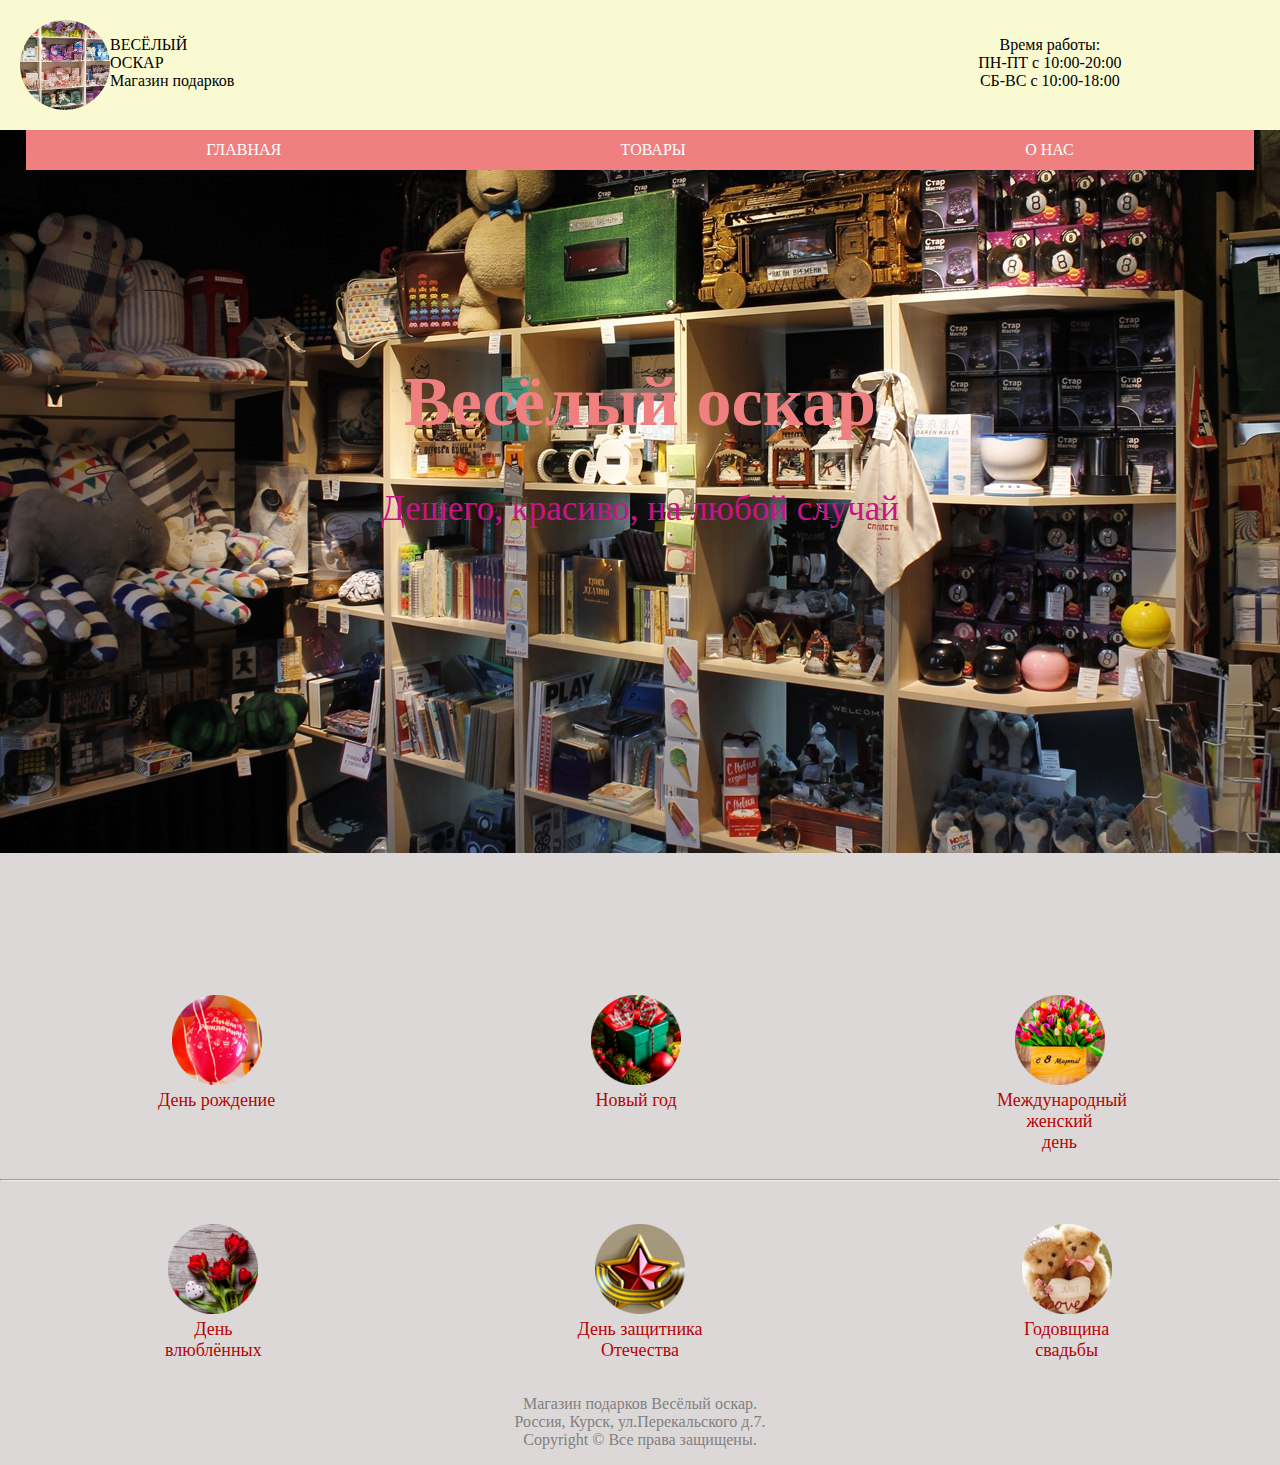
==== index.html @ aa759ae2 "Файлы для сайта" ====
<!DOCTYPE html>
<html>
 <head>
  <meta charset="utf-8">
  <title>Весёлый оскар</title>
     <link rel="stylesheet" href="we.css">
 </head>
 <body>
    <header>
   <img src="wq/1.png">
       <p>ВЕСЁЛЫЙ<br>ОСКАР<br>Магазин подарков</p>
<p class="hea">Время работы:<br>ПН-ПТ с 10:00-20:00<br> СБ-ВС  с 10:00-18:00</p>
     </header>
     <div class="menu">
         <a href="index.html">ГЛАВНАЯ</a>
         <a href="tovar.html">ТОВАРЫ</a>
         <a href="onas.html">О НАС</a> 

     </div>
     
     
     
     <main>
     <h1>Весёлый оскар</h1>
         <p class="main">Дешего, красиво, на любой случай</p>
     </main>
          <div class="od">
     <div class="odin">

         <figure class="o">
             <a href="tovar.html#dr"> <img src="wq/4.png"></a>
         <figcaption><a href="tovar.html#dr">День рождение</a></figcaption>
     </figure>
         
         <figure class="a">
              <a href="tovar.html#ng"><img src="wq/3.png"></a>
         
         <figcaption><a href="tovar.html#ng">Новый год</a></figcaption>
</figure>
         
            <figure class="b">
              <a href="tovar.html#md"><img src="wq/2.png"></a>
         
         <figcaption><a href="tovar.html#md">Международный женский <br>день</a></figcaption>
                 
</figure>
             </div>
               <hr>
         </div>

      <div class="oy">
        <div class="odin">
           
       <figure>
           <a href="tovar.html#dw"> <img src="wq/6.png"></a>
      <figcaption> <a href="tovar.html#dw">День влюблённых</a></figcaption>
            </figure>
              <figure>
           <a href="tovar.html#dz"> <img src="wq/7.png"></a>
      <figcaption> <a href="tovar.html#dz">День защитника <br>Отечества</a></figcaption>
            </figure>
              <figure>
           <a href="tovar.html#gs"> <img src="wq/8.png"></a>
      <figcaption> <a href="tovar.html#gs">Годовщина свадьбы</a></figcaption>
            </figure>
         </div>
            </div>

     <footer>
     <p>Магазин подарков Весёлый оскар.<br>
Россия, Курск, ул.Перекальского д.7.<br>
Copyright © Все права защищены.</p>
     </footer>
    </body>
</html>
---- we.css ----
body
{
    background-color:#ddd8d8;
    margin:0;

    background-image:url(wq/5.jpg);

    background-repeat: no-repeat;
}
header{
    display:flex;
    border:20px solid lightgoldenrodyellow;
    background-color: lightgoldenrodyellow;

}
header img {
width:90px;
    height: 90px;

}
.hea{
     text-align: center;
    display: flex;
   margin-left:60%;
}
.menu{
        margin-right:2%;
        margin-left:2%;
    border: 10px solid lightcoral;
    background-color: lightcoral;
    padding: 1px;
    display:flex ;

    justify-content: space-around;
}
.menu a{
        color: white;
  text-decoration: none;

}
main{
    font-family: serif;
     font-size:35px;
text-align: center;
    margin-top: 15%;
    color:lightcoral;
}
.main{
    font-family:fantasy;
    font-size:35px;
    color:mediumvioletred;
}

figure img{
    width: 90px;
    height: 90px;

}
figcaption a{
    color: #b50505;
    text-decoration: none;
    
}
figure{
	max-width: 125px;
        text-align: center;
    font-size: 18px;
}
.odin{
    display: flex;
    justify-content:space-around;
    flex-wrap: wrap;
}

footer{
 text-align:center;
    color: gray;
 

}
.od{
    margin-top: 35%;

}
.oy{
    margin-top: 2%;
}
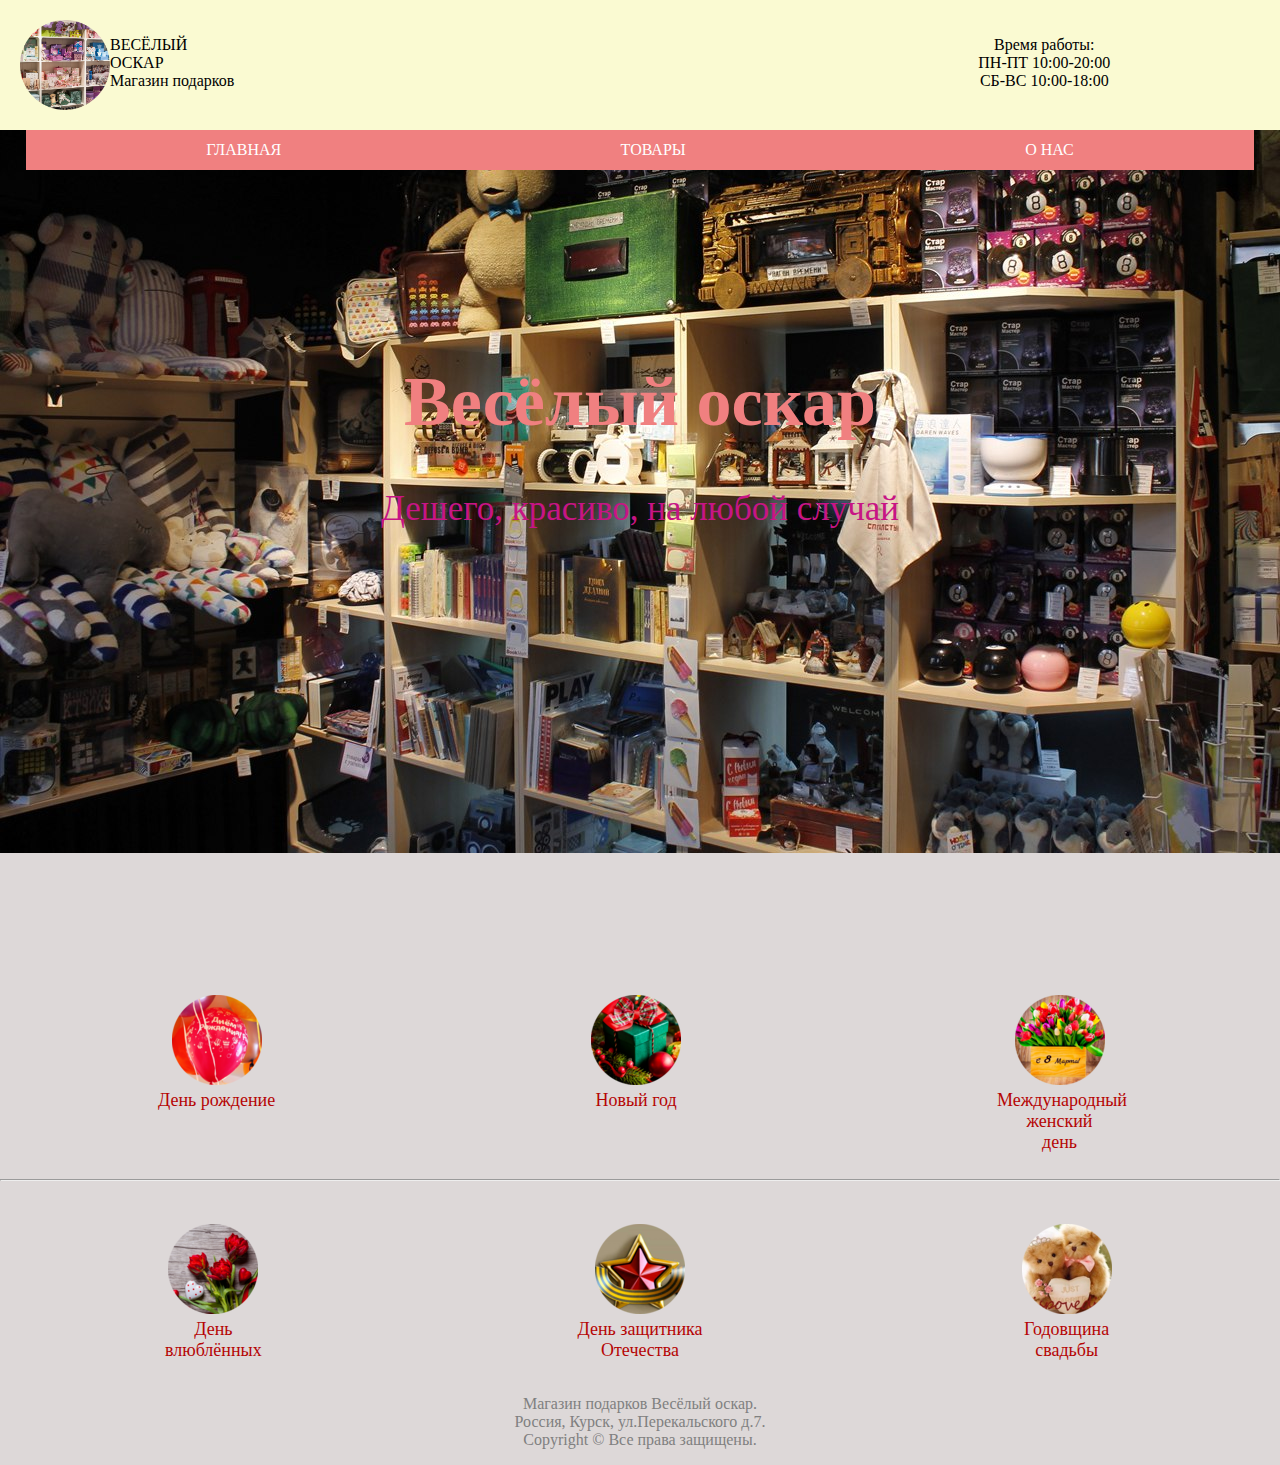
==== commit e5b4c0aa: "Update index.html" ====
--- a/index.html
+++ b/index.html
@@ -9,7 +9,7 @@
     <header>
    <img src="wq/1.png">
        <p>ВЕСЁЛЫЙ<br>ОСКАР<br>Магазин подарков</p>
-<p class="hea">Время работы:<br>ПН-ПТ с 10:00-20:00<br> СБ-ВС  с 10:00-18:00</p>
+<p class="hea">Время работы:<br>ПН-ПТ 10:00-20:00<br> СБ-ВС 10:00-18:00</p>
      </header>
      <div class="menu">
          <a href="index.html">ГЛАВНАЯ</a>
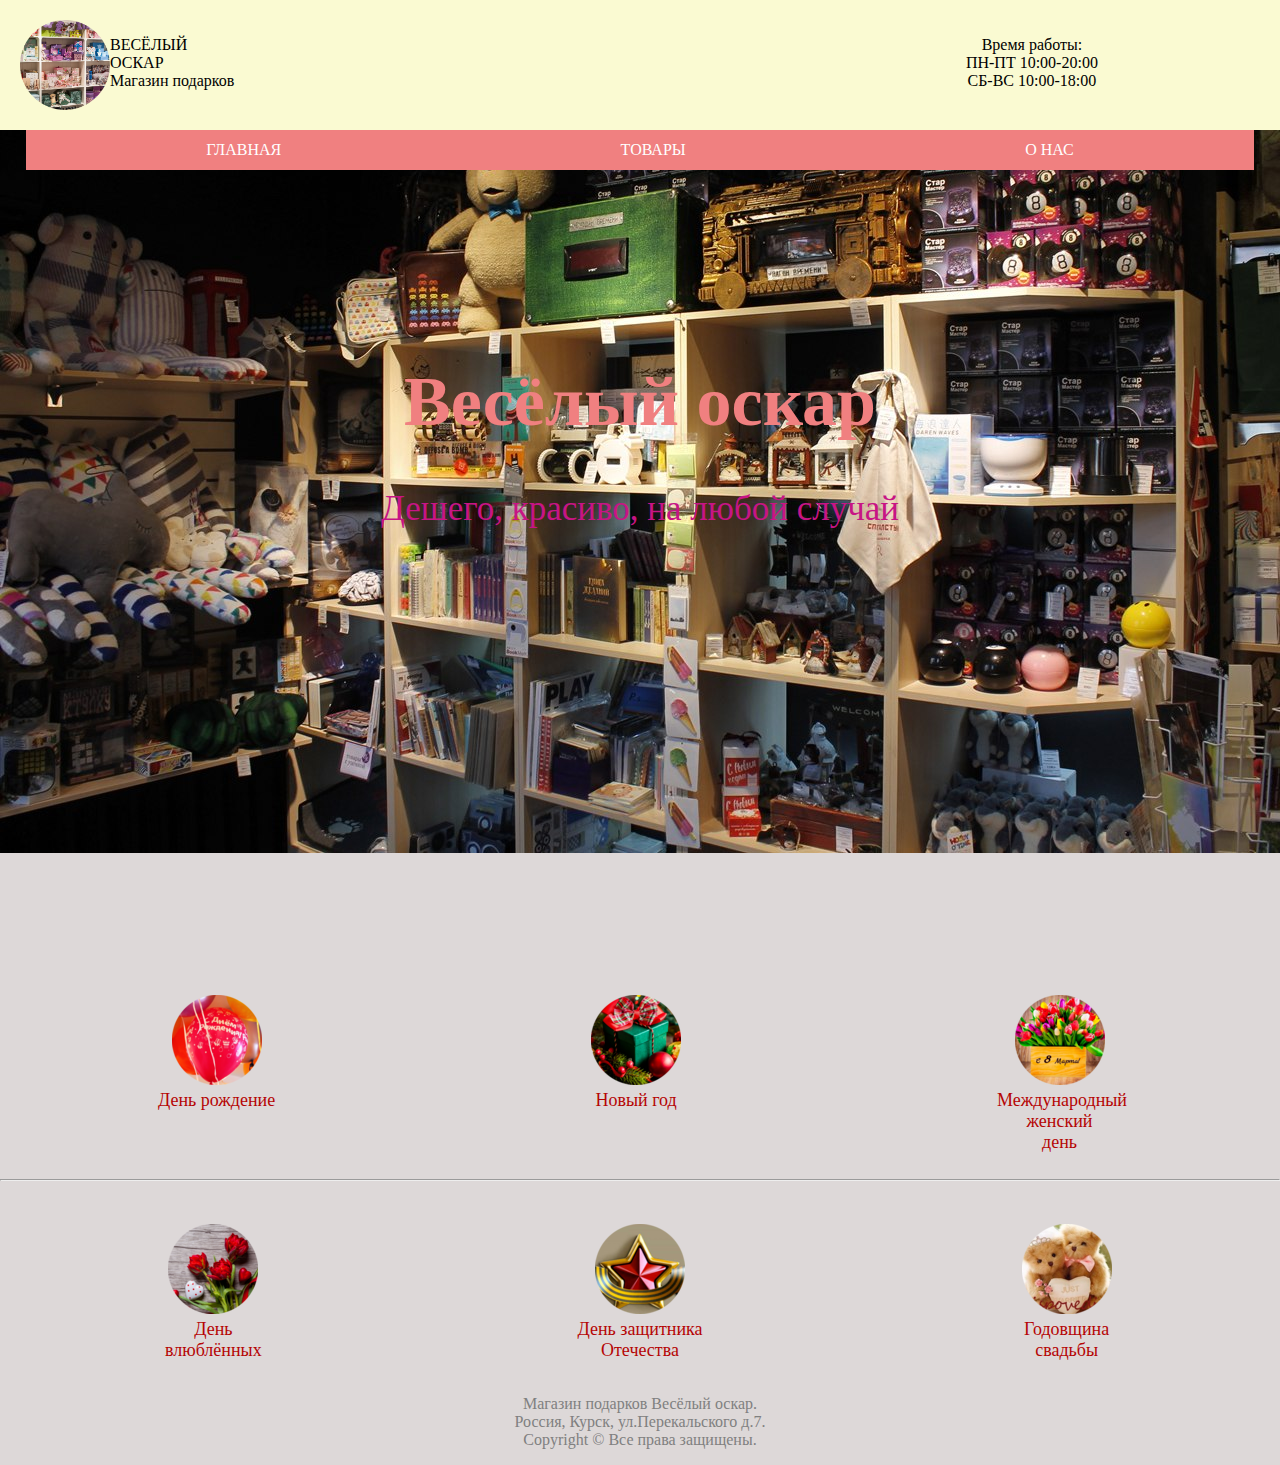
==== commit 021d5371: "Update index.html" ====
--- a/index.html
+++ b/index.html
@@ -9,7 +9,7 @@
     <header>
    <img src="wq/1.png">
        <p>ВЕСЁЛЫЙ<br>ОСКАР<br>Магазин подарков</p>
-<p class="hea">Время работы:<br>ПН-ПТ 10:00-20:00<br> СБ-ВС 10:00-18:00</p>
+<p class="hea">Время работы:<br>ПН-ПТ 10:00-20:00<br>СБ-ВС 10:00-18:00</p>
      </header>
      <div class="menu">
          <a href="index.html">ГЛАВНАЯ</a>
--- a/we.css
+++ b/we.css
@@ -21,7 +21,7 @@
 .hea{
      text-align: center;
     display: flex;
-   margin-left:60%;
+   margin-left:59%;
 }
 .menu{
         margin-right:2%;
@@ -84,4 +84,4 @@
 }
 .oy{
     margin-top: 2%;
-}+}
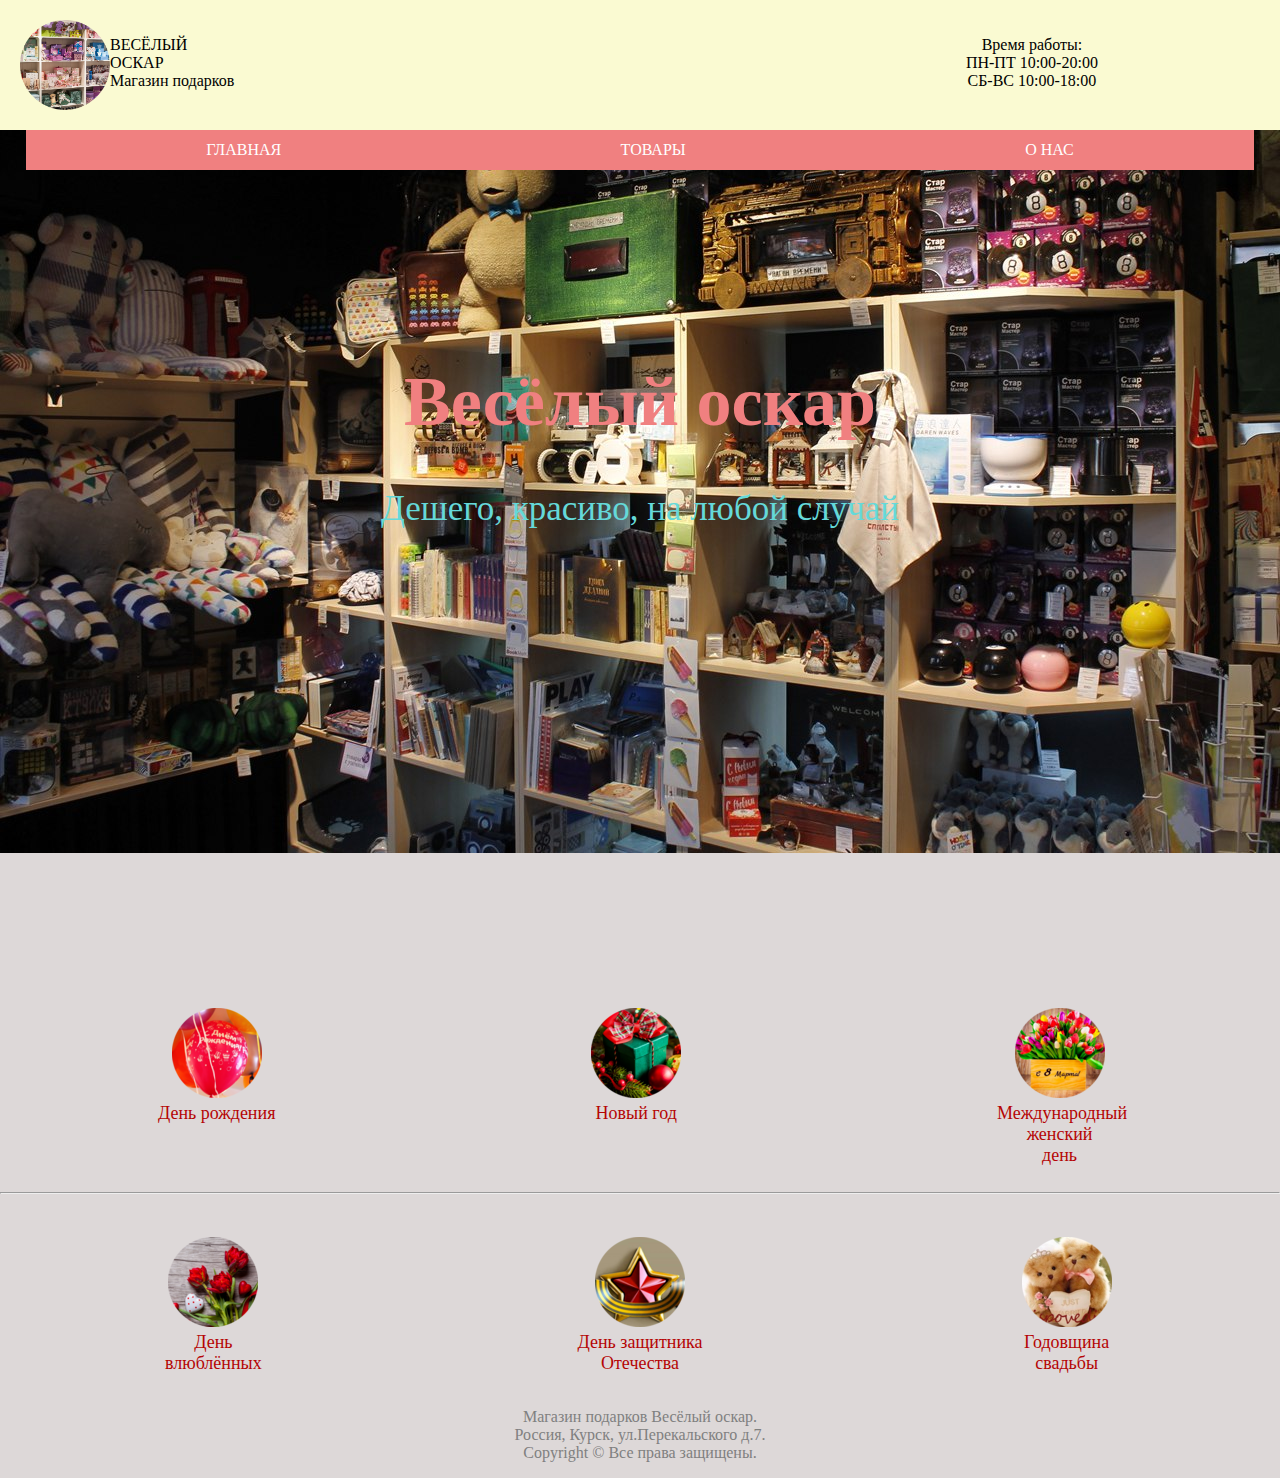
==== commit 01890890: "Update index.html" ====
--- a/index.html
+++ b/index.html
@@ -29,7 +29,7 @@
 
          <figure class="o">
              <a href="tovar.html#dr"> <img src="wq/4.png"></a>
-         <figcaption><a href="tovar.html#dr">День рождение</a></figcaption>
+         <figcaption><a href="tovar.html#dr">День рождения</a></figcaption>
      </figure>
          
          <figure class="a">
--- a/we.css
+++ b/we.css
@@ -48,7 +48,7 @@
 .main{
     font-family:fantasy;
     font-size:35px;
-    color:mediumvioletred;
+    color:#65d9d9;
 }
 
 figure img{
@@ -79,7 +79,7 @@
 
 }
 .od{
-    margin-top: 35%;
+    margin-top: 36%;
 
 }
 .oy{
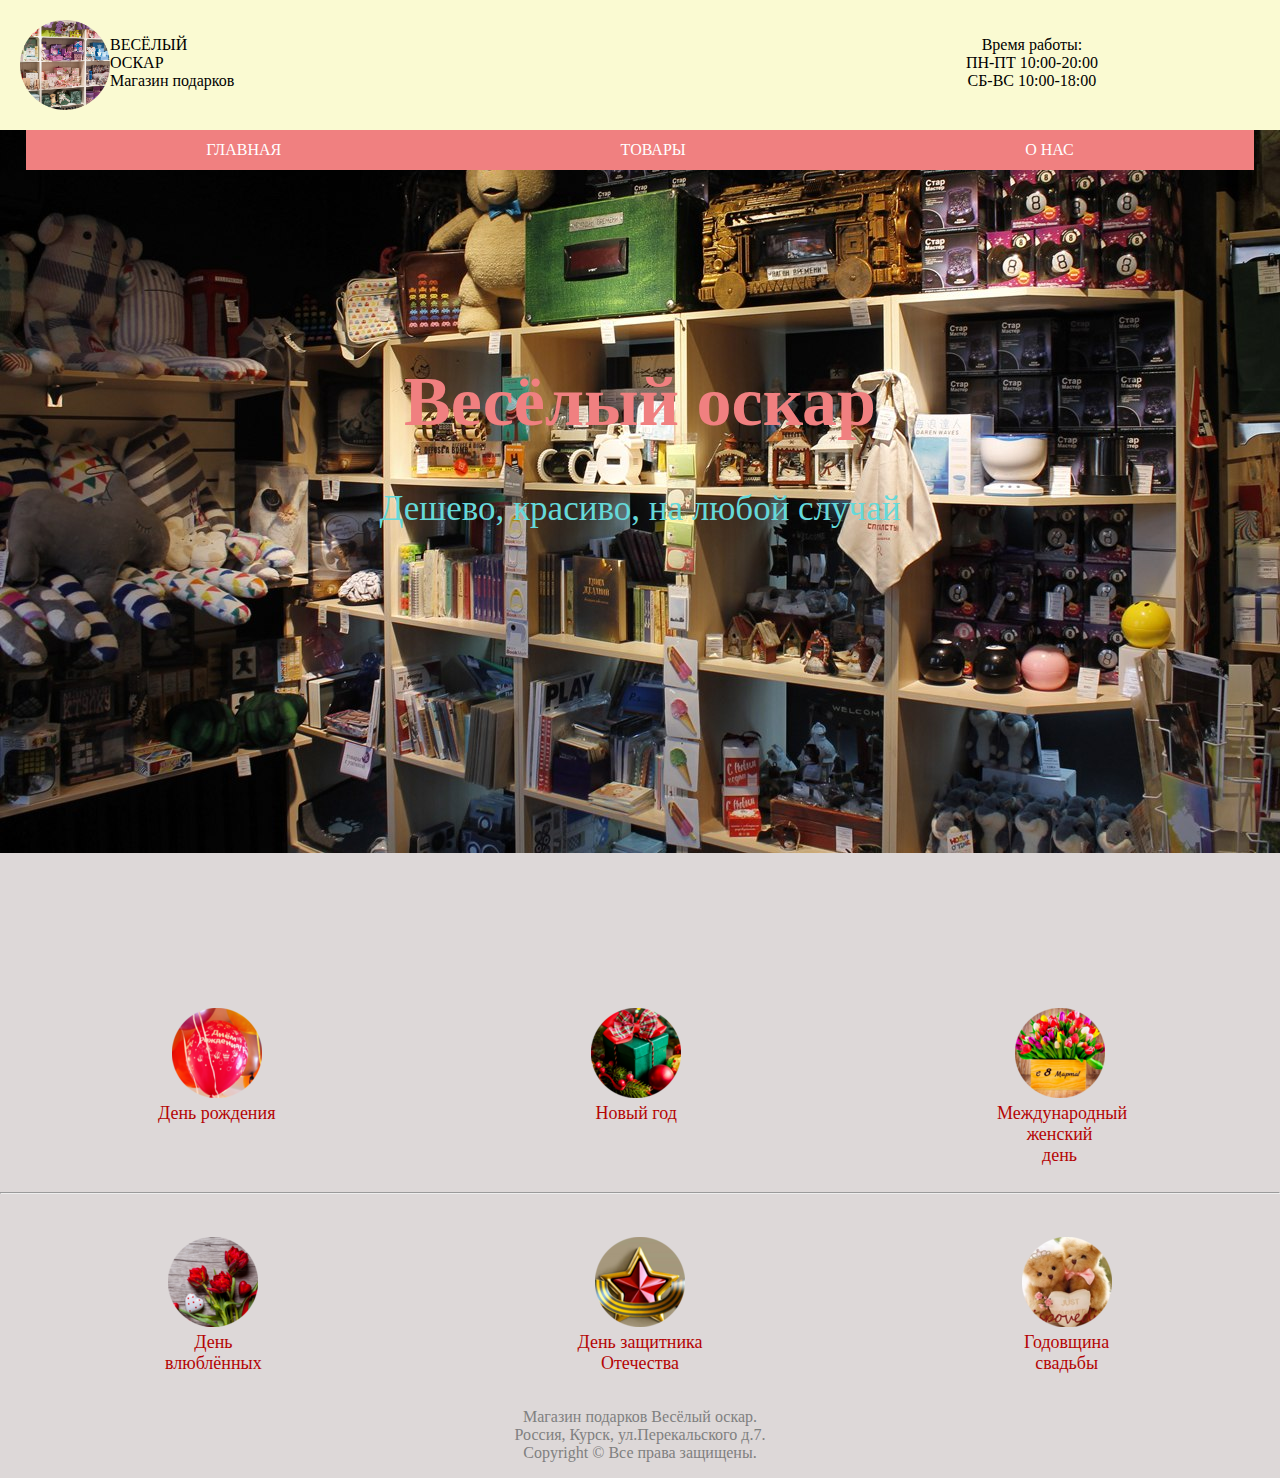
==== commit b4cb6f1d: "Update index.html" ====
--- a/index.html
+++ b/index.html
@@ -22,7 +22,7 @@
      
      <main>
      <h1>Весёлый оскар</h1>
-         <p class="main">Дешего, красиво, на любой случай</p>
+         <p class="main">Дешево, красиво, на любой случай</p>
      </main>
           <div class="od">
      <div class="odin">
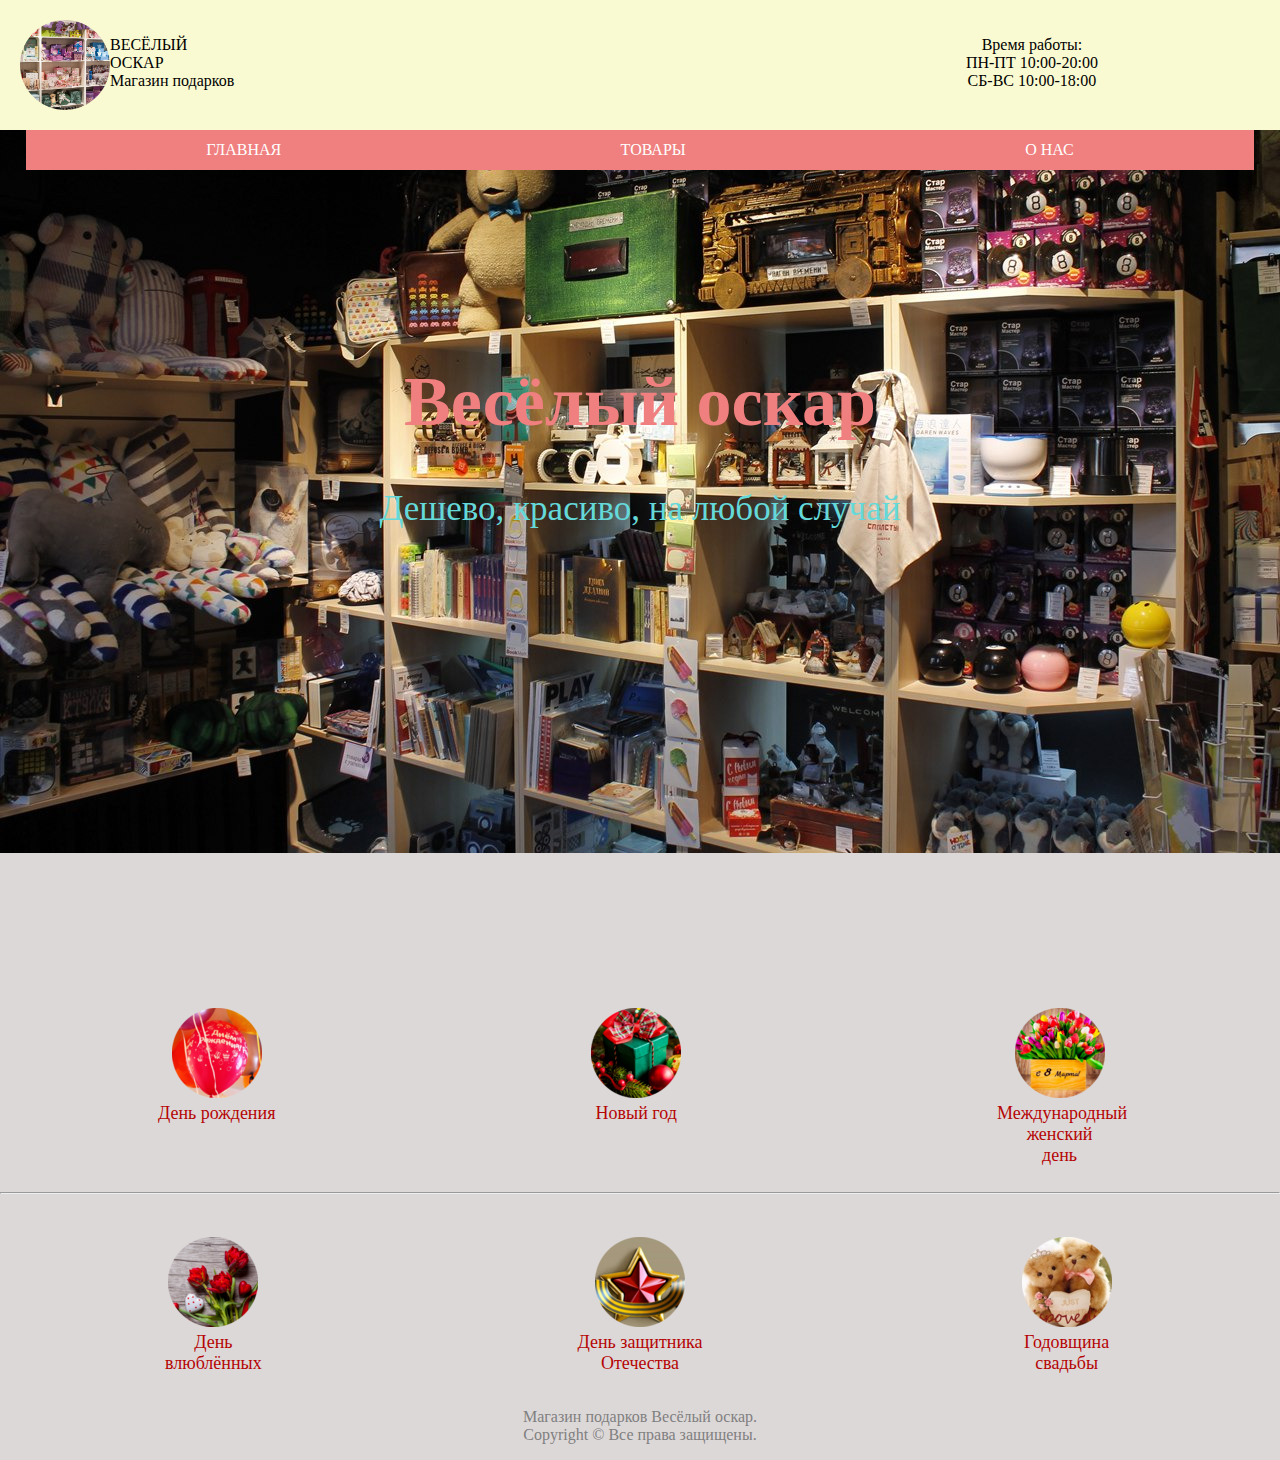
==== commit 26ec026a: "Update index.html" ====
--- a/index.html
+++ b/index.html
@@ -68,7 +68,6 @@
 
      <footer>
      <p>Магазин подарков Весёлый оскар.<br>
-Россия, Курск, ул.Перекальского д.7.<br>
 Copyright © Все права защищены.</p>
      </footer>
     </body>
